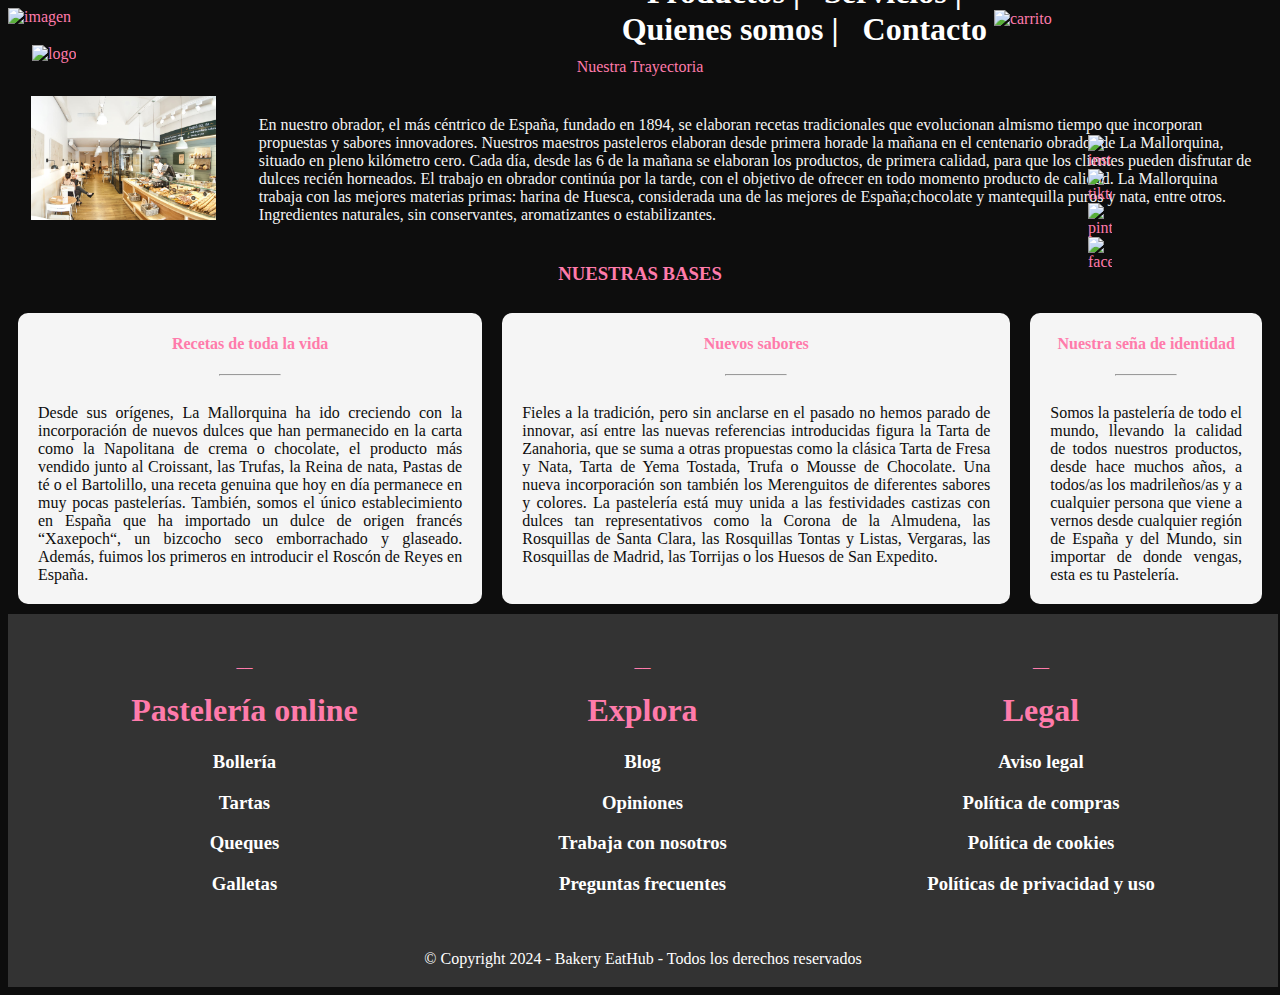
==== aboutUs/about.html @ c7c4f23e "cambios union" ====
<!DOCTYPE html>
<html lang="en">

<head>
    <meta charset="UTF-8">
    <meta name="viewport" content="width=device-width, initial-scale=1.0">
    <meta http-equiv="X-UA-Compatible" content="ie=edge">
    <script src="../Proyecto-Bloque-1/src/main.js"></script>
    <link rel="stylesheet" href="/style/main.css">
</head>

<body>
    <header>
        <section class="navbar">
            <div class="contenedor-imagen">
                <img src="assets/cake.jpg" alt="imagen">
                <div class="links">
                    <h1 class="link"><a href="./tienda/shop.html">Productos |</a></h1>
                    <h1 class="link">Servicios |</h1>
                    <h1 class="link"><a href="./aboutUs/about.html">Quienes somos |</a></h1>
                    <h1 class="link"><a href="./contact/contact.html">Contacto</a></h1>
                </div>
                <div class="carrito">
                    <img src="assets/carrito-sf.png" alt="carrito">
                </div>
            </div>
            <div class="redes">
                <img class="instagram" src="assets/insta.png" alt="instagram">
                <img class="tiktok" src="assets/tiktok.png" alt="tiktok">
                <img class="pinterest" src="assets/pinte.png" alt="pinterest">
                <img class="facebook" src="assets/face.png" alt="facebook">
            </div>
            <div class="logo"><a href="./index.html"></a>
                <img src="assets/logo.jpg" alt="logo">
            </div>
        </section>

    </header>
    <main id="aboutus_boxprincipal">
        <div class="about_titulo_principal"> Nuestra Trayectoria</div>
        <div class="about_row">
            <div class="about_img">
                <img src="/img/about_us/obrador.jpg">
            </div>
            <div class="about_boxtrayectoria">
                <spam class="aboutus_text">En nuestro obrador, el más céntrico de España, fundado en 1894, se elaboran
                    recetas tradicionales que evolucionan almismo tiempo que incorporan propuestas y sabores
                    innovadores. Nuestros maestros pasteleros elaboran desde primera horade la mañana en el centenario
                    obrador de La Mallorquina, situado en pleno kilómetro cero. Cada día, desde las 6 de la mañana se
                    elaboran los productos, de primera calidad, para que los clientes pueden disfrutar de dulces recién
                    horneados.
                    El trabajo en obrador continúa por la tarde, con el objetivo de ofrecer en todo momento producto de
                    calidad. La Mallorquina trabaja con las mejores materias primas: harina de Huesca, considerada una
                    de las mejores de España;chocolate y mantequilla puros y nata, entre otros. Ingredientes naturales,
                    sin conservantes, aromatizantes o estabilizantes.</spam>
            </div>
        </div>

        <h3 class="about_textointermedio">NUESTRAS BASES</h3>

        <div class="about_row">
            <div class="about_colum">
                <h4 class="about_titulo_principal_colum">Recetas de toda la vida</h4>
                <hr />
                <div class="about_textocolum">Desde sus orígenes, La Mallorquina ha ido creciendo con la incorporación
                    de nuevos dulces que han permanecido en la carta como la Napolitana de crema o chocolate, el
                    producto más vendido junto al Croissant, las Trufas, la Reina de nata, Pastas de té o el Bartolillo,
                    una receta genuina que hoy en día permanece en muy pocas pastelerías. También, somos el único
                    establecimiento en España que ha importado un dulce de origen francés “Xaxepoch“, un bizcocho seco
                    emborrachado y glaseado. Además, fuimos los primeros en introducir el Roscón de Reyes en España.
                </div>
            </div>
            <div class="about_colum">
                <h4 class="about_titulo_principal_colum">Nuevos sabores</h4>
                <hr />
                <div class="about_textocolum">Fieles a la tradición, pero sin anclarse en el pasado no hemos parado de
                    innovar, así entre las nuevas referencias introducidas figura la Tarta de Zanahoria, que se suma a
                    otras propuestas como la clásica Tarta de Fresa y Nata, Tarta de Yema Tostada, Trufa o Mousse de
                    Chocolate. Una nueva incorporación son también los Merenguitos de diferentes sabores y colores. La
                    pastelería está muy unida a las festividades castizas con dulces tan representativos como la Corona
                    de la Almudena, las Rosquillas de Santa Clara, las Rosquillas Tontas y Listas, Vergaras, las
                    Rosquillas de Madrid, las Torrijas o los Huesos de San Expedito.</div>
            </div>
            <div class="about_colum">
                <h4 class="about_titulo_principal_colum">Nuestra seña de identidad</h4>
                <hr />
                <div class="about_textocolum">Somos la pastelería de todo el mundo, llevando la calidad de todos
                    nuestros productos, desde hace muchos años, a todos/as los madrileños/as y a cualquier persona que
                    viene a vernos desde cualquier región de España y del Mundo, sin importar de donde vengas, esta es
                    tu Pastelería.</div>
            </div>
        </div>

    </main>

    <footer>

        <div class="listas">
            <div class="lista1">
                <p>__</p>
                <h1 class="headlist">Pastelería online</h1>
                <h3>Bollería</h3>
                <h3>Tartas</h3>
                <h3>Queques</h3>
                <h3>Galletas</h3>
            </div>

            <div class="lista2">
                <p>__</p>
                <h1 class="headlist">Explora</h1>
                <h3>Blog</h3>
                <h3>Opiniones</h3>
                <h3>Trabaja con nosotros</h3>
                <h3>Preguntas frecuentes</h3>
            </div>

            <div class="lista3">
                <p>__</p>
                <h1 class="headlist">Legal</h1>
                <h3>Aviso legal</h3>
                <h3>Política de compras</h3>
                <h3>Política de cookies</h3>
                <h3>Políticas de privacidad y uso</h3>
            </div>
        </div>
        <p>&copy; Copyright 2024 - Bakery EatHub - Todos los derechos reservados</p>
    </footer>
</body>

</html>
---- style/main.css ----
:root {
    --fondo: #0D0D0D;
    --rosa-principal:#FF7BAB;
    --gris-contraste: #F5F5F5;
}

body {
    background-color: var(--fondo);
}

header {
    color: var(--rosa-principal);
    height: 30px;
}


.about_row {
    display: flex;
    justify-items: center;
    flex-direction: column;
}

.about_titulo_principal {
    color: var(--rosa-principal);
    display: flex;
    justify-content: center;
    padding: 20px;
}

.about_titulo_principal_colum {
    color: var(--rosa-principal);
    display: flex;
    justify-content: space-around;

}

.about_textointermedio {
    color: var(--rosa-principal);
    display: flex;
    justify-content: center;
}

.aboutus_text{
    color:var(--gris-contraste);
    display: flex;
    padding: 20px;
}

.about_img img {
    display: block;
    margin-left: auto;
    margin-right: auto;
    width: 80%;   
}

.about_imgcolum {
    width: 200px;
    display: flex;
    justify-items: center;
}

.about_colum {
    display: block;
    background-color: var(--gris-contraste);
    border-radius: 10px;
    margin:10px;
}


.about_textocolum {
    color:var(--fondo);
    padding: 20px;
    text-align: justify;
}

hr {
    width: 60px;
    background-color:rgb(255, 123, 171);
}


footer {
    background-color: #333;
    color: #fff;
    text-align: center;
    padding: 3px;
    /* position: fixed;*/
    bottom: 0;
    width: 100%;
}

.listas {
    display: flex;
    justify-items: center;
    flex-direction: column;
}
/* .lista1 {
    display: inline-block;
    position: relative;
    top: 95%;
    left: 7.5%;
}

.lista2 {
    display: inline-block;
    position: relative;
    top: 95%;
    left: 32.5%;
}

.lista3 {
    display: inline-block;
    position: relative;
    top: 95%;
    left: 57.5%;
} */

.lista1>p {
    color: rgb(255, 123, 171);
    margin-left: 0%;
}

.lista2>p {
    color: rgb(255, 123, 171);
}

.lista3>p {
    color: rgb(255, 123, 171);
}

.headlist {
    color: rgb(255, 123, 171);

}

.contenedor-imagen {
    position: relative;
    background-size: contain;
}

.contenedor-imagen>img {
    width: 100%;
    height: auto;
}

.links {
    position: absolute;
    top: 15%;
    left: 63%;
    transform: translate(-50%, -50%);
    color: white;
    text-align: center;
    padding: 20px;
}

.links>img {
    width: 10%;
    height: 50%;
}

.links>h1 {
    display: inline-block;
    margin: 0 10px;
}

.carrito {
    position: absolute;
    background-size: contain;
    top: 10%;
    left: 78%;
}

.carrito>img {
    width: 20%;
    height: auto;
}

.titulo {
    position: absolute;
    top: 25%;
    left: 50%;
}

.titulo>h1 {
    color: rgb(255, 123, 171);
}

.descripcion {
    position: absolute;
    top: 30%;
    left: 50%;
}

.descripcion>h3 {
    width: 50%;
    color: white;
    text-align: justify;
}

.redes {
    position: absolute;
    top: 15%;
    left: 85%;
}

.redes>img {
    width: 30%;
    height: 100%;
    display: block;
}

.logo {
    position: absolute;
    top: 5%;
    left: 2.5%;
}

.logo>img {
    width: 60%;
    height: auto;
}

.link:hover {
    scale: 105%;
    text-decoration: underline;
}

.link>a {
    text-decoration: none;
    color: white;
}

.carrito:hover {
    scale: 110%;
}

.instagram:hover {
    scale: 110%;
}

.facebook:hover {
    scale: 110%;
}

.tiktok:hover {
    scale: 110%;
}

.pinterest:hover {
    scale: 110%;
}


.shop_principal{
    background-color:var(--rosa-principal);
    display:flex;
    flex-direction: row;
}

.shop_box_general {
    display: flex;
    justify-content: center;
    flex-direction: column;
}

.shop_box {
    width: 95%;
    height: 300px;
    background-color: var(--gris-contraste);
    display: block;
    border-radius: 10px;
    margin: 10px;
}

.shop_img {
    padding: 20px;
}


.shop_img  img {
    width: 35%;
    background: url(/img/productos/boda.jpg);
    background-repeat: no-repeat;
    background-size: auto;
    display: block;
    margin-left: auto;
    margin-right: auto;
}

.shop_box .shop_text {
    color:var(--rosa-principal);
    display: flex;
    justify-content: center;
}

.shop_boton_anadir {
    background-color: var(--rosa-principal);
    color: var(--fondo);
    border-radius: 5px;
    padding: 5px;
}

@media screen and (min-width: 500px) {
    .about_row {
        flex-direction: row;
    }

    .listas {
        flex-direction: row;
        justify-content: space-around;
        padding: 20px;
    }

    .shop_box_general {
        flex-direction: row;
    }
}

@media screen and (min-width: 1025px) {

}
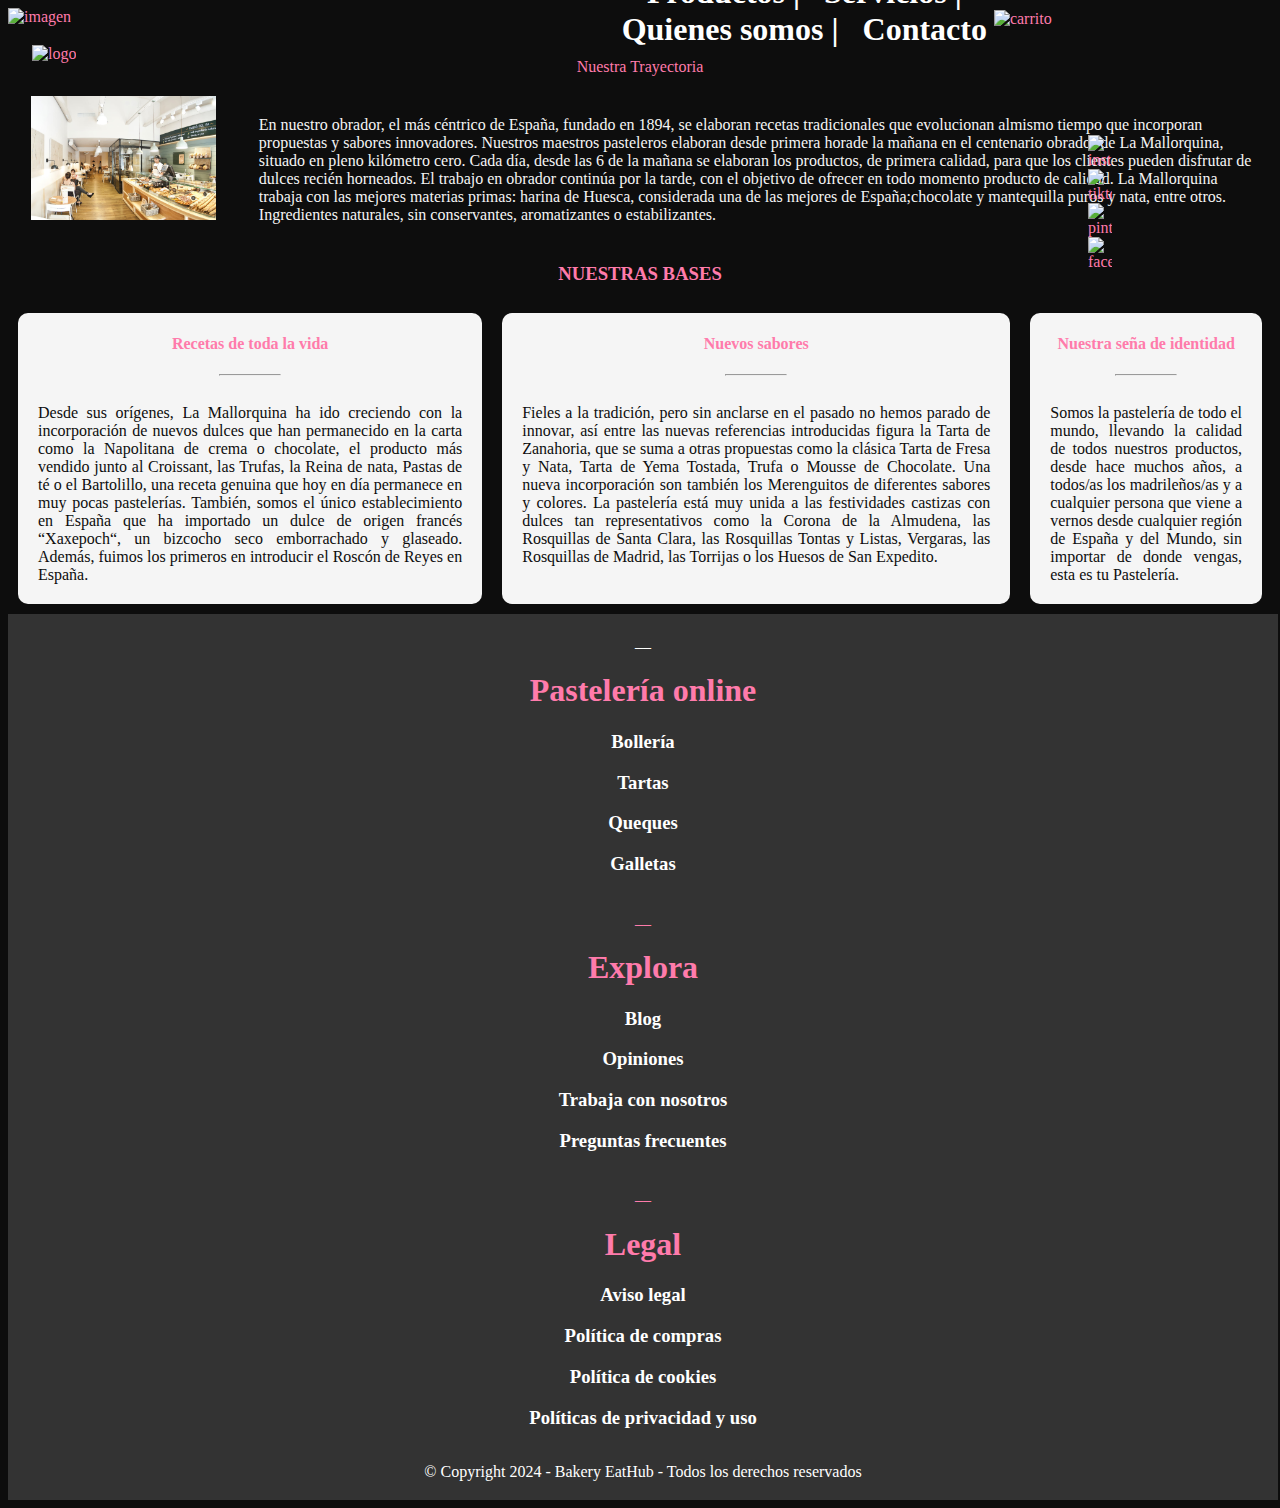
==== commit f27c4d6f: "cambios arreglar conflicto" ====
--- a/aboutUs/about.html
+++ b/aboutUs/about.html
@@ -95,7 +95,7 @@
 
     <footer>
 
-        <div class="listas">
+        <div class="about_listas">
             <div class="lista1">
                 <p>__</p>
                 <h1 class="headlist">Pastelería online</h1>
@@ -105,7 +105,7 @@
                 <h3>Galletas</h3>
             </div>
 
-            <div class="lista2">
+            <div class="about_lista2">
                 <p>__</p>
                 <h1 class="headlist">Explora</h1>
                 <h3>Blog</h3>
@@ -114,7 +114,7 @@
                 <h3>Preguntas frecuentes</h3>
             </div>
 
-            <div class="lista3">
+            <div class="about_lista3">
                 <p>__</p>
                 <h1 class="headlist">Legal</h1>
                 <h3>Aviso legal</h3>
--- a/style/main.css
+++ b/style/main.css
@@ -89,42 +89,42 @@
     width: 100%;
 }
 
-.listas {
+.about_listas {
     display: flex;
     justify-items: center;
     flex-direction: column;
 }
-/* .lista1 {
+/* .about_lista1 {
     display: inline-block;
     position: relative;
     top: 95%;
     left: 7.5%;
 }
 
-.lista2 {
+.about_lista2 {
     display: inline-block;
     position: relative;
     top: 95%;
     left: 32.5%;
 }
 
-.lista3 {
+.about_lista3 {
     display: inline-block;
     position: relative;
     top: 95%;
     left: 57.5%;
 } */
 
-.lista1>p {
+.about_lista1>p {
     color: rgb(255, 123, 171);
     margin-left: 0%;
 }
 
-.lista2>p {
-    color: rgb(255, 123, 171);
-}
-
-.lista3>p {
+.about_lista2>p {
+    color: rgb(255, 123, 171);
+}
+
+.about_lista3>p {
     color: rgb(255, 123, 171);
 }
 
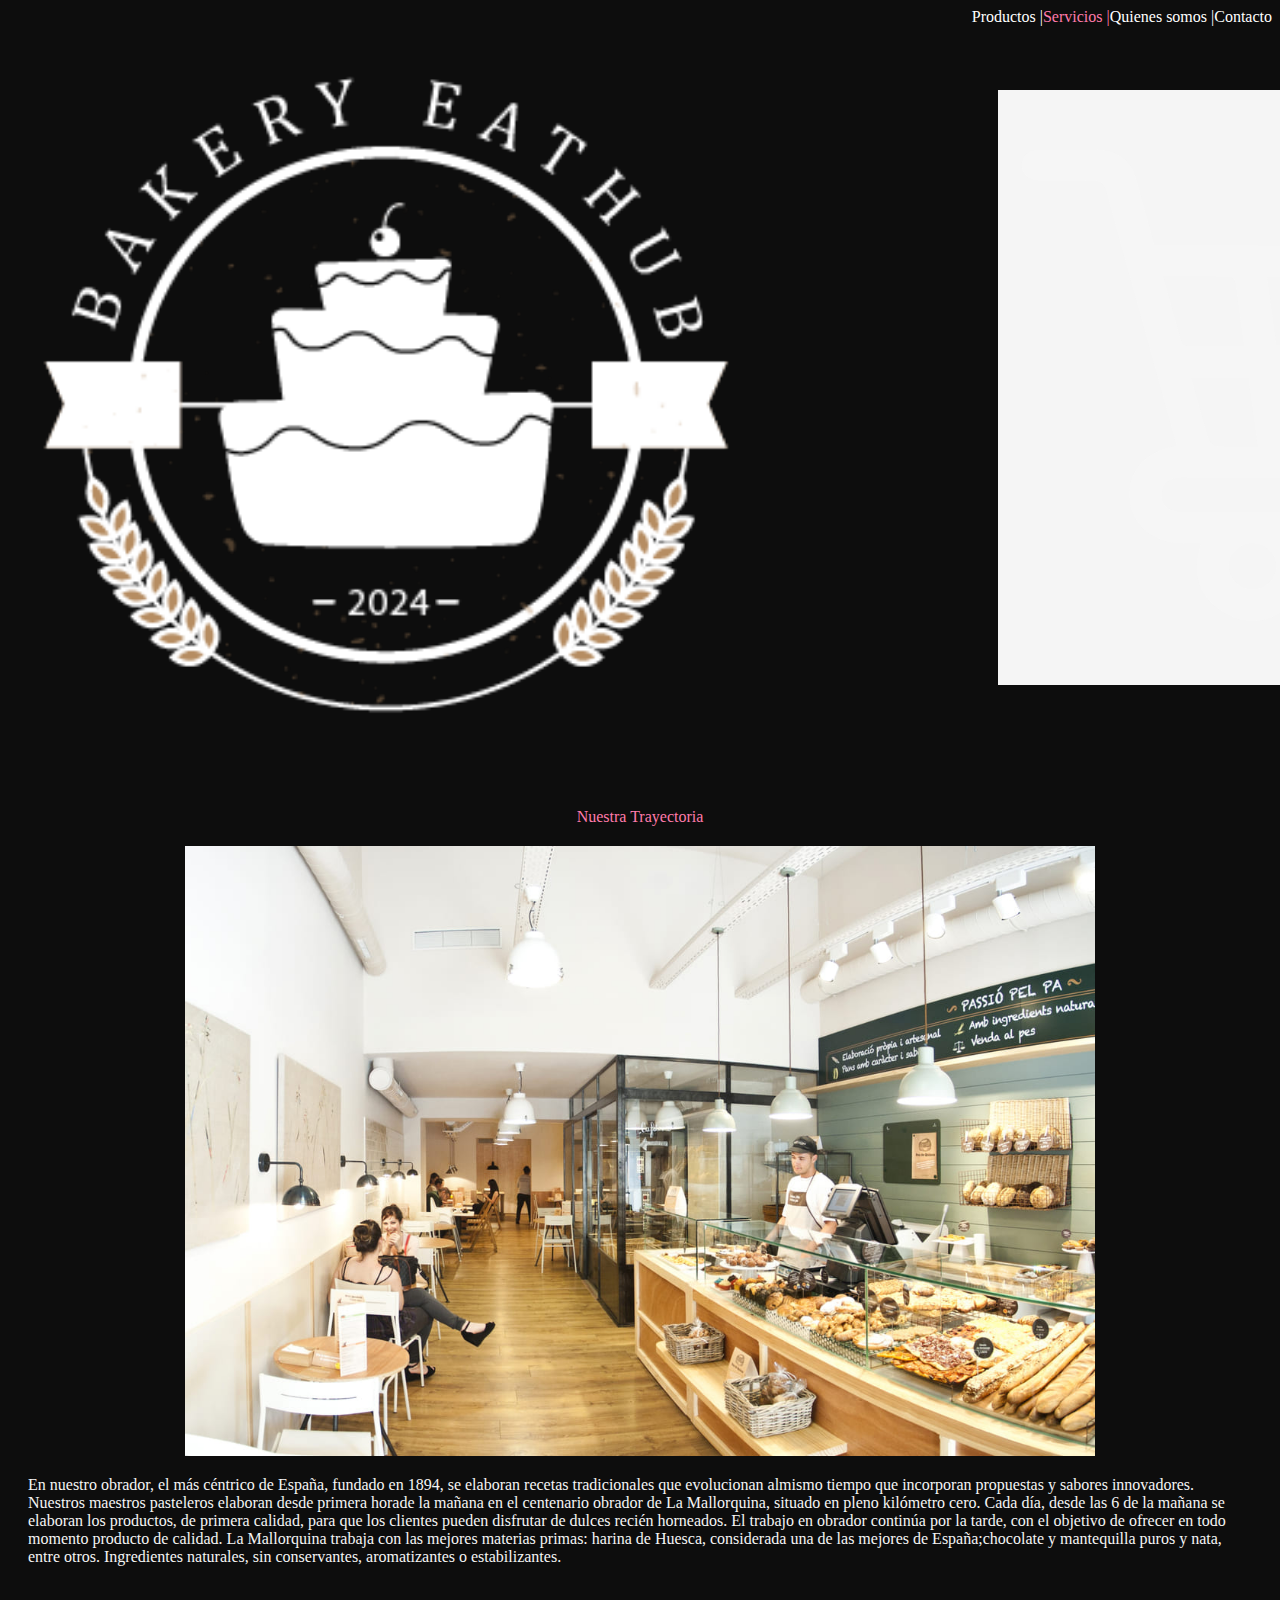
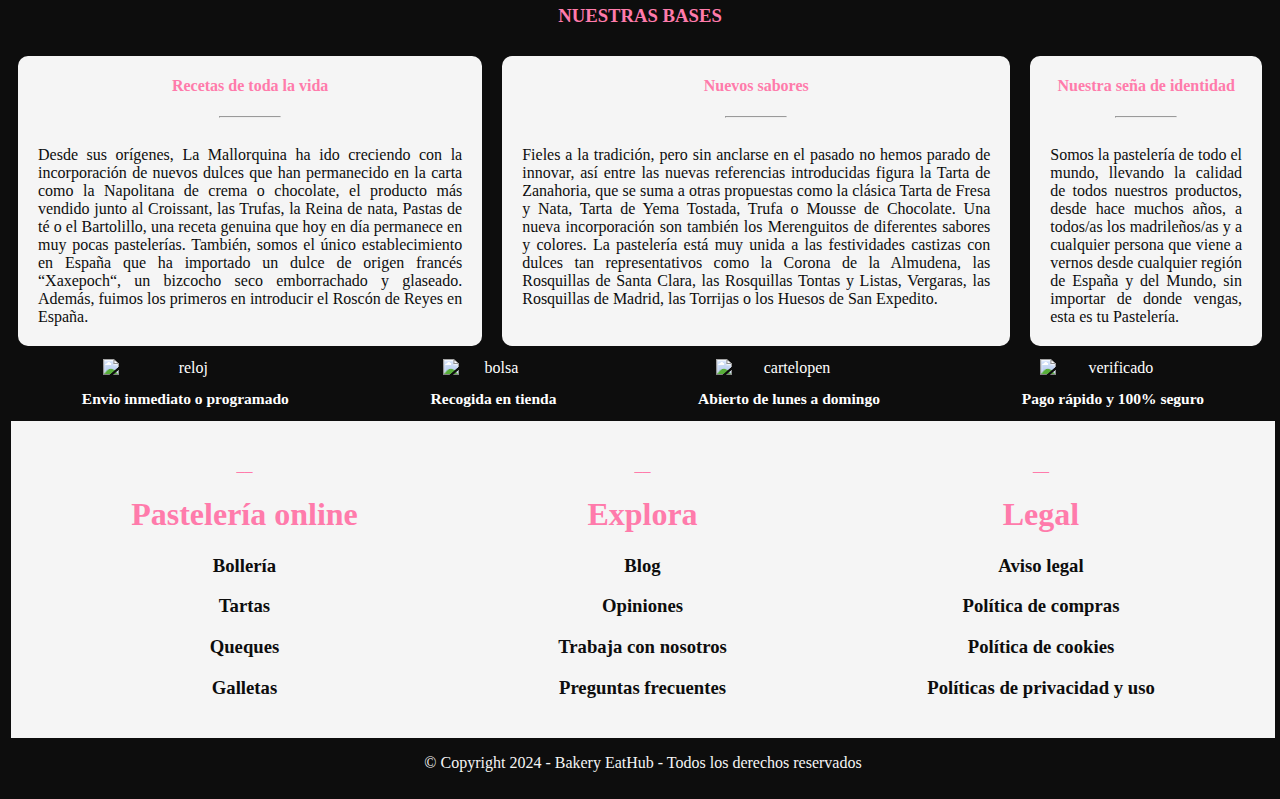
==== commit 0f83acaf: "funcionaaaa" ====
--- a/aboutUs/about.html
+++ b/aboutUs/about.html
@@ -1,44 +1,43 @@
 <!DOCTYPE html>
 <html lang="en">
-
 <head>
     <meta charset="UTF-8">
     <meta name="viewport" content="width=device-width, initial-scale=1.0">
     <meta http-equiv="X-UA-Compatible" content="ie=edge">
     <script src="../Proyecto-Bloque-1/src/main.js"></script>
-    <link rel="stylesheet" href="/style/main.css">
+    <link rel="stylesheet" href="/style/about.css">
 </head>
 
 <body>
     <header>
         <section class="navbar">
             <div class="contenedor-imagen">
-                <img src="assets/cake.jpg" alt="imagen">
-                <div class="links">
-                    <h1 class="link"><a href="./tienda/shop.html">Productos |</a></h1>
-                    <h1 class="link">Servicios |</h1>
-                    <h1 class="link"><a href="./aboutUs/about.html">Quienes somos |</a></h1>
-                    <h1 class="link"><a href="./contact/contact.html">Contacto</a></h1>
-                </div>
-                <div class="carrito">
-                    <img src="assets/carrito-sf.png" alt="carrito">
+                <div class="about_links">
+                    <div class="link"><a href="./tienda/shop.html">Productos |</a></div>
+                    <div class="link">Servicios |</div>
+                    <div class="link"><a href="./aboutUs/about.html">Quienes somos |</a></div>
+                    <div class="link"><a href="./contact/contact.html">Contacto</a></div>
                 </div>
             </div>
-            <div class="redes">
-                <img class="instagram" src="assets/insta.png" alt="instagram">
-                <img class="tiktok" src="assets/tiktok.png" alt="tiktok">
-                <img class="pinterest" src="assets/pinte.png" alt="pinterest">
-                <img class="facebook" src="assets/face.png" alt="facebook">
+            <div class="about_carrito carrito">
+                <img src="/assets/carrito-sf.png" alt="carrito">
             </div>
+            
+            <!-- <div class="redes">
+                <img class="instagram" src="/assets/insta.png" alt="instagram">
+                <img class="tiktok" src="/assets/tiktok.png" alt="tiktok">
+                <img class="pinterest" src="/assets/pinte.png" alt="pinterest">
+                <img class="facebook" src="/assets/face.png" alt="facebook">
+            </div> -->
             <div class="logo"><a href="./index.html"></a>
-                <img src="assets/logo.jpg" alt="logo">
+                <img src="/assets/logo.jpg" alt="logo">
             </div>
         </section>
 
     </header>
     <main id="aboutus_boxprincipal">
         <div class="about_titulo_principal"> Nuestra Trayectoria</div>
-        <div class="about_row">
+        <div class="about_row superior">
             <div class="about_img">
                 <img src="/img/about_us/obrador.jpg">
             </div>
@@ -94,9 +93,27 @@
     </main>
 
     <footer>
+        <section class="about_navmid">
+            <div class="about_img">
+                <img src="/assets/reloj.png" alt="reloj">
+                <h2 class="about_text_footer">Envio inmediato o programado</h2>
+            </div>
+            <div class="about_img">
+                <img src="/assets/bolsa.png" alt="bolsa">
+                <h2 class="about_text_footer">Recogida en tienda</h2>
+            </div>
+            <div class="about_img">
+                <img src="/assets/cartel.png" alt="cartelopen">
+                <h2 class="about_text_footer">Abierto de lunes a domingo</h2>
+            </div>
+            <div class="about_img">
+                <img src="/assets/escudo.png" alt="verificado">
+                <h2 class="about_text_footer">Pago rápido y 100% seguro</h2>
+            </div>
+        </section>
 
         <div class="about_listas">
-            <div class="lista1">
+            <div class="about_lista">
                 <p>__</p>
                 <h1 class="headlist">Pastelería online</h1>
                 <h3>Bollería</h3>
@@ -104,8 +121,8 @@
                 <h3>Queques</h3>
                 <h3>Galletas</h3>
             </div>
-
-            <div class="about_lista2">
+        
+            <div class="about_lista">
                 <p>__</p>
                 <h1 class="headlist">Explora</h1>
                 <h3>Blog</h3>
@@ -113,8 +130,8 @@
                 <h3>Trabaja con nosotros</h3>
                 <h3>Preguntas frecuentes</h3>
             </div>
-
-            <div class="about_lista3">
+        
+            <div class="about_lista">
                 <p>__</p>
                 <h1 class="headlist">Legal</h1>
                 <h3>Aviso legal</h3>
@@ -127,4 +144,4 @@
     </footer>
 </body>
 
-</html>+</html>
--- a/style/about.css
+++ b/style/about.css
@@ -0,0 +1,360 @@
+:root {
+  --fondo: #0D0D0D;
+  --rosa-principal: #FF7BAB;
+  --gris-contraste: #F5F5F5;
+}
+
+body {
+  background-color: var(--fondo);
+}
+
+
+
+.about_row {
+  display: flex;
+  justify-items: center;
+  flex-direction: column;
+}
+
+header {
+    color: var(--rosa-principal);
+    height: 20%;
+}
+
+.superior {
+    flex-wrap: wrap;
+}
+
+.about_titulo_principal {
+  color: var(--rosa-principal);
+  display: flex;
+  justify-content: center;
+  padding: 20px;
+}
+
+.about_titulo_principal_colum {
+  color: var(--rosa-principal);
+  display: flex;
+  justify-content: space-around;
+
+}
+
+.about_textointermedio {
+  color: var(--rosa-principal);
+  display: flex;
+  justify-content: center;
+}
+
+.aboutus_text {
+  color: var(--gris-contraste);
+  display: flex;
+  padding: 20px;
+}
+
+.about_img img {
+  display: block;
+  margin-left: auto;
+  margin-right: auto;
+  width: 80%;
+}
+
+.about_imgcolum {
+  width: 200px;
+  display: flex;
+  justify-items: center;
+}
+
+.about_colum {
+  display: block;
+  background-color: var(--gris-contraste);
+  border-radius: 10px;
+  margin: 10px;
+}
+
+
+.about_textocolum {
+  color: var(--fondo);
+  padding: 20px;
+  text-align: justify;
+}
+
+hr {
+  width: 60px;
+  background-color: rgb(255, 123, 171);
+}
+
+
+footer {
+  background-color: var(--fondo);
+  color: var(--gris-contraste);
+  text-align: center;
+  padding: 3px;
+  /* position: fixed;*/
+  bottom: 0;
+  width: 100%;
+}
+
+.about_listas {
+    background-color: var(--gris-contraste);
+    display: flex;
+    justify-items: center;
+    flex-direction: column;
+}
+
+.about_lista>h3 {
+    color:var(--fondo);
+}
+
+/* .about_lista1 {
+    display: inline-block;
+    position: relative;
+    top: 95%;
+    left: 7.5%;
+}
+
+.about_lista2 {
+    display: inline-block;
+    position: relative;
+    top: 95%;
+    left: 32.5%;
+}
+
+.about_lista3 {
+    display: inline-block;
+    position: relative;
+    top: 95%;
+    left: 57.5%;
+} */
+
+
+.about_lista>p {
+  color: rgb(255, 123, 171);
+}
+
+.headlist {
+  color: rgb(255, 123, 171);
+
+}
+
+.contenedor-imagen {
+  position: relative;
+  background-size: contain;
+}
+
+.contenedor-imagen>img {
+  width: 100%;
+  height: auto;
+}
+
+.links {
+  position: absolute;
+  top: 15%;
+  left: 63%;
+  transform: translate(-50%, -50%);
+  color: white;
+  text-align: center;
+  padding: 20px;
+}
+
+.about_links {
+    display: flex;
+    align-content: center;
+    flex-wrap: wrap;
+    align-items: flex-end;
+    justify-content: flex-end;
+}
+
+.links>img {
+  width: 10%;
+  height: 50%;
+}
+
+.links>h1 {
+  display: inline-block;
+  margin: 0 10px;
+}
+
+.about_carrito.carrito {
+  position: fixed;
+  background-size: contain;
+  background-color: var(--gris-contraste);
+  top: 10%;
+  left: 78%;
+}
+
+.carro {
+    position: relative;
+    width: 7%;
+    left: 91%;
+}
+
+.carro>img {
+    width: 95%;
+}
+
+.titulo {
+  position: absolute;
+  top: 25%;
+  left: 50%;
+}
+
+.titulo>h1 {
+  color: rgb(255, 123, 171);
+}
+
+.descripcion {
+  position: absolute;
+  top: 30%;
+  left: 50%;
+}
+
+.descripcion>h3 {
+  width: 50%;
+  color: white;
+  text-align: justify;
+}
+
+.redes {
+  position: absolute;
+  top: 15%;
+  left: 85%;
+}
+
+.redes>img {
+  width: 30%;
+  height: 100%;
+  display: block;
+}
+
+.about_logo {
+    position: absolute;
+    width: 10%;
+}
+
+.about_logo>img {
+    width: 80%;
+}
+
+.logo>img {
+  width: 60%;
+  height: auto;
+}
+
+.link:hover {
+  scale: 105%;
+  text-decoration: underline;
+}
+
+.link>a {
+  text-decoration: none;
+  color: white;
+}
+
+.carrito:hover {
+  scale: 110%;
+}
+
+.instagram:hover {
+  scale: 110%;
+}
+
+.facebook:hover {
+  scale: 110%;
+}
+
+.tiktok:hover {
+  scale: 110%;
+}
+
+.pinterest:hover {
+  scale: 110%;
+}
+
+
+.shop_principal {
+  background-color: var(--rosa-principal);
+  display: flex;
+  flex-direction: row;
+}
+
+.shop_box_general {
+  display: flex;
+  justify-content: center;
+  flex-direction: column;
+}
+
+.shop_box {
+  width: 95%;
+  height: 300px;
+  background-color: var(--gris-contraste);
+  display: block;
+  border-radius: 10px;
+  margin: 10px;
+}
+
+.shop_img {
+  padding: 20px;
+}
+
+
+.shop_img img {
+  width: 35%;
+  background: url(/img/productos/boda.jpg);
+  background-repeat: no-repeat;
+  background-size: auto;
+  display: block;
+  margin-left: auto;
+  margin-right: auto;
+}
+
+.shop_box .shop_text {
+  color: var(--rosa-principal);
+  display: flex;
+  justify-content: center;
+}
+
+.shop_boton_anadir {
+  background-color: var(--rosa-principal);
+  color: var(--fondo);
+  border-radius: 5px;
+  padding: 5px;
+}
+
+.about_navmid {
+    background-color: var(--fondo);
+    display: flex;
+    flex-direction: row;
+    flex-wrap: nowrap;
+    justify-content: space-around;
+}
+
+.about_img {
+    color: white;
+    display: inline-block;
+    margin-right: 5%;
+    margin-left: 5%;
+    text-align: center;
+}
+
+.about_text_footer {
+    font-size: 97%;
+}
+
+@media screen and (min-width: 500px) {
+  .about_row {
+    flex-direction: row;
+  }
+
+  .about_listas {
+    flex-direction: row;
+    justify-content: space-around;
+    padding: 20px;
+  }
+
+  .shop_box_general {
+    flex-direction: row;
+  }
+}
+ 
+
+@media screen and (min-width: 1025px) {}
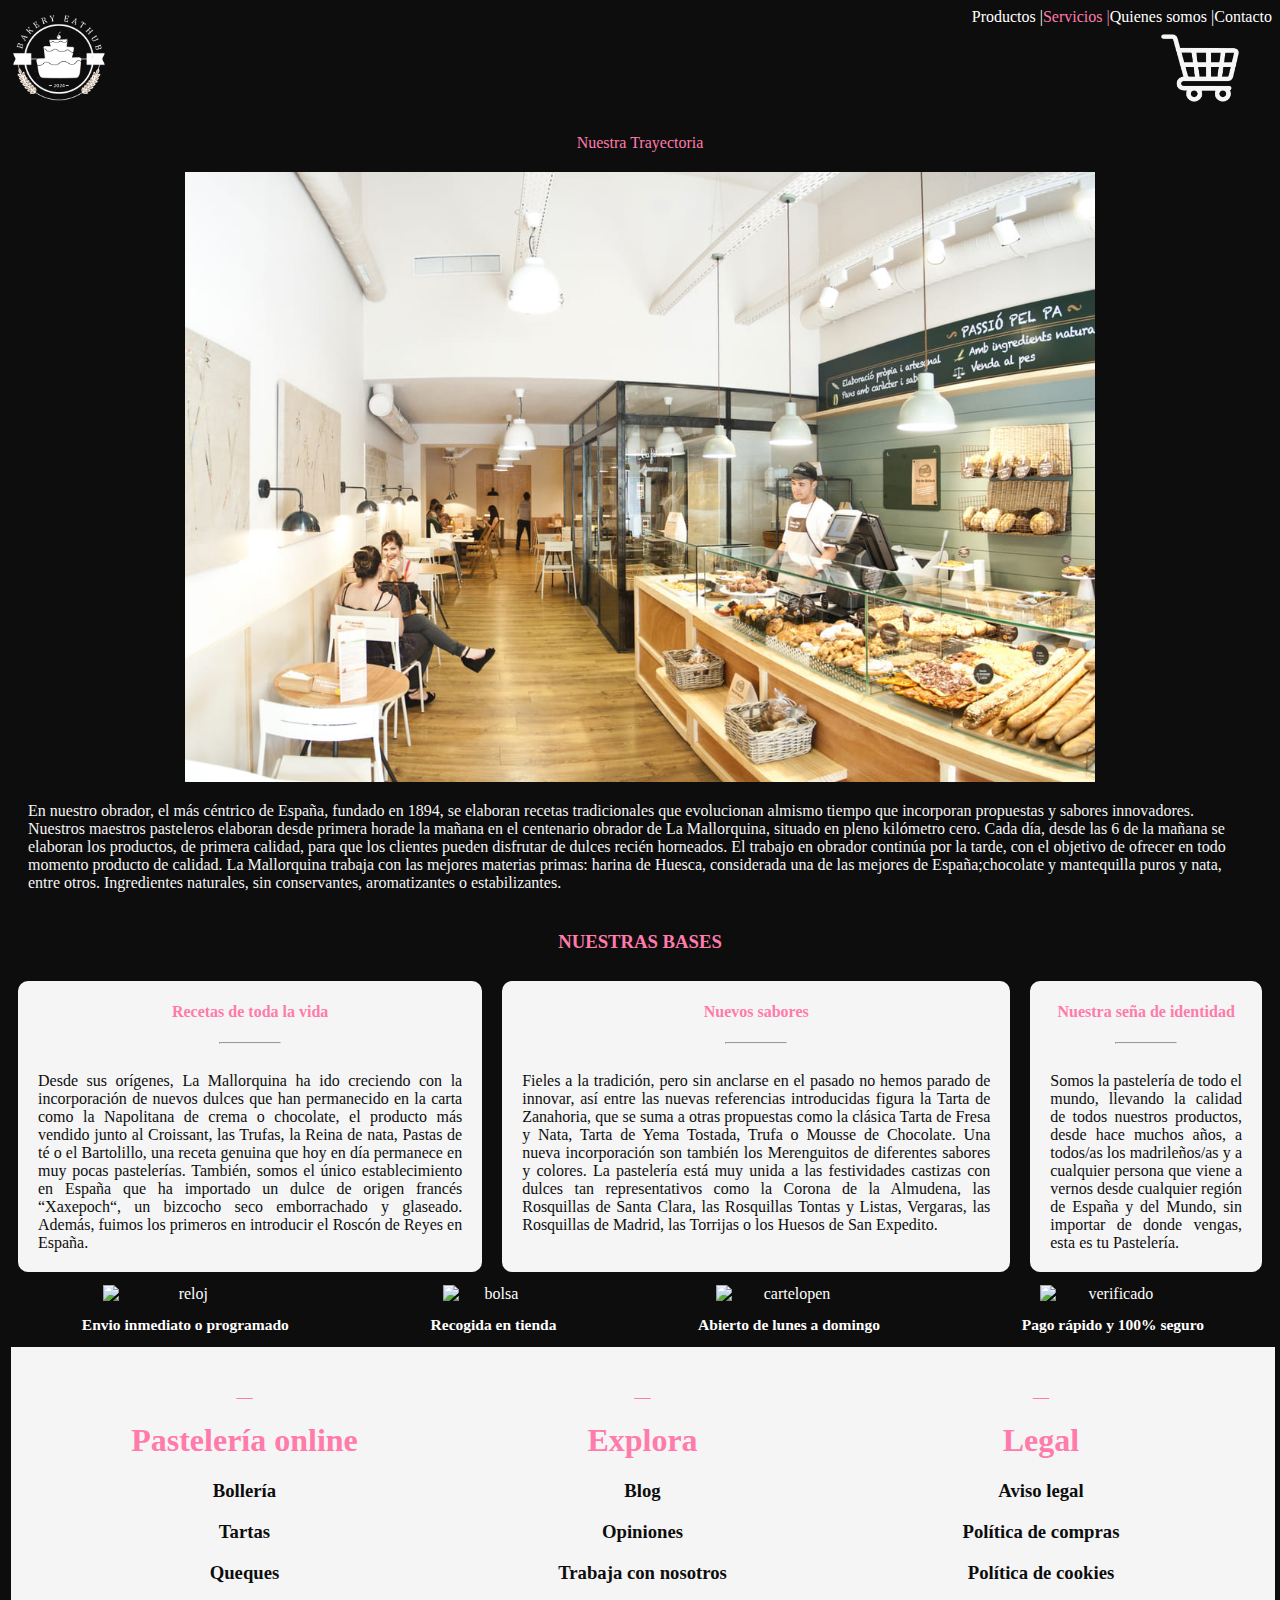
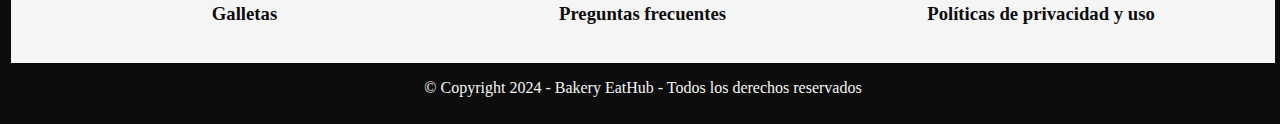
==== commit 5eb542cd: "error tonto" ====
--- a/aboutUs/about.html
+++ b/aboutUs/about.html
@@ -10,6 +10,10 @@
 
 <body>
     <header>
+        <div class="about_logo"><a href="./index.html"></a>
+            <img src="/assets/logo.jpg" alt="logo">
+        </div>
+        <div class="alert" style="display: none;">Producto Añadido correctamente</div>
         <section class="navbar">
             <div class="contenedor-imagen">
                 <div class="about_links">
@@ -19,21 +23,24 @@
                     <div class="link"><a href="./contact/contact.html">Contacto</a></div>
                 </div>
             </div>
-            <div class="about_carrito carrito">
+            <div class="carro" onclick="showCart()">
                 <img src="/assets/carrito-sf.png" alt="carrito">
             </div>
-            
+            <div class="about_carrito carrito" style="display: none;">
+                <button class="about_carrito_close" onclick="hideCart()">X</button>
+                <div class="about_carrito_total">Total: 0.00€</div>
+            </div>
+    
+    
             <!-- <div class="redes">
-                <img class="instagram" src="/assets/insta.png" alt="instagram">
-                <img class="tiktok" src="/assets/tiktok.png" alt="tiktok">
-                <img class="pinterest" src="/assets/pinte.png" alt="pinterest">
-                <img class="facebook" src="/assets/face.png" alt="facebook">
-            </div> -->
-            <div class="logo"><a href="./index.html"></a>
-                <img src="/assets/logo.jpg" alt="logo">
-            </div>
+                    <img class="instagram" src="/assets/insta.png" alt="instagram">
+                    <img class="tiktok" src="/assets/tiktok.png" alt="tiktok">
+                    <img class="pinterest" src="/assets/pinte.png" alt="pinterest">
+                    <img class="facebook" src="/assets/face.png" alt="facebook">
+                </div> -->
+    
         </section>
-
+    
     </header>
     <main id="aboutus_boxprincipal">
         <div class="about_titulo_principal"> Nuestra Trayectoria</div>
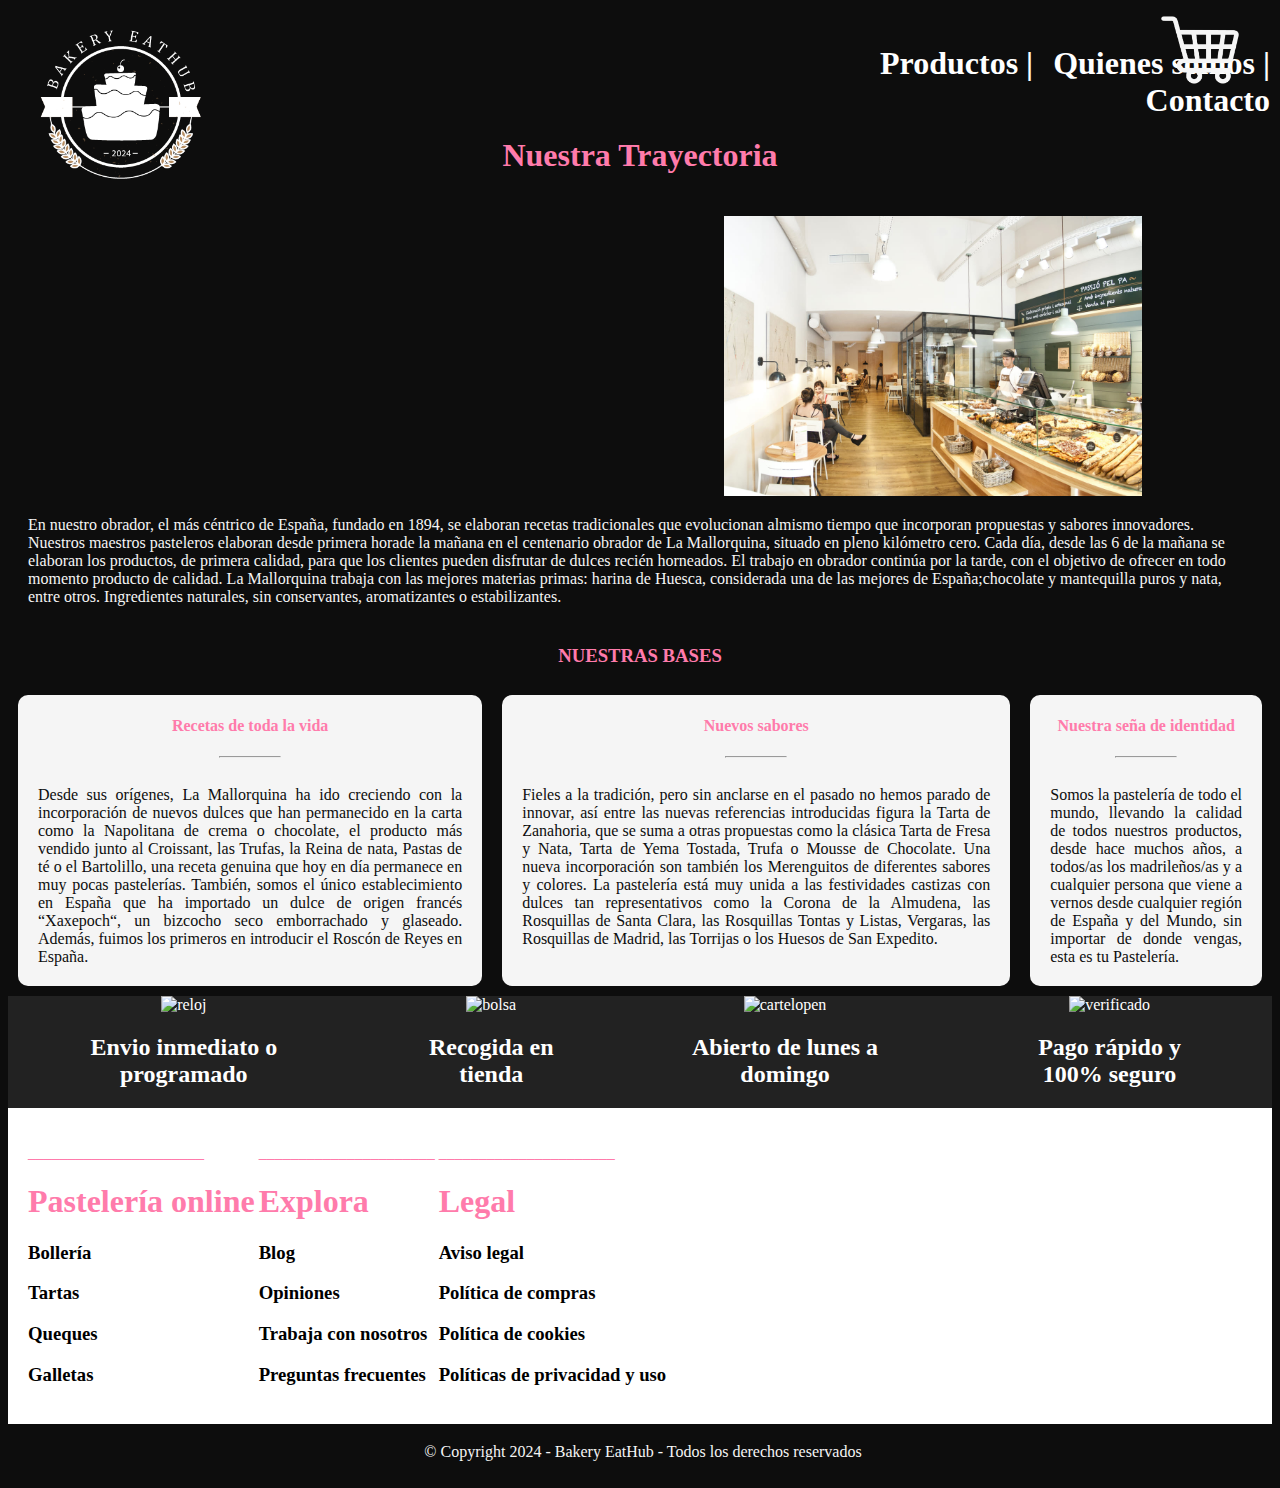
==== commit f333e09f: "ultimos checkeos" ====
--- a/aboutUs/about.html
+++ b/aboutUs/about.html
@@ -11,16 +11,15 @@
 <body>
     <header>
         <div class="about_logo"><a href="./index.html"></a>
-            <img src="/assets/logo.jpg" alt="logo">
+            <a href="../index.html"><img  src="../assets/logo.jpg" alt="Logo de la Pastelería"></a>
         </div>
         <div class="alert" style="display: none;">Producto Añadido correctamente</div>
         <section class="navbar">
             <div class="contenedor-imagen">
                 <div class="about_links">
-                    <div class="link"><a href="./tienda/shop.html">Productos |</a></div>
-                    <div class="link">Servicios |</div>
-                    <div class="link"><a href="./aboutUs/about.html">Quienes somos |</a></div>
-                    <div class="link"><a href="./contact/contact.html">Contacto</a></div>
+                    <h1 class="link"><a href="../tienda/shop.html">Productos |</a></h1>
+                    <h1 class="link"><a href="../aboutUs/about.html">Quienes somos |</a></h1>
+                    <h1 class="link"><a href="../contact/contact.html">Contacto</a></h1>
                 </div>
             </div>
             <div class="carro" onclick="showCart()">
@@ -43,9 +42,9 @@
     
     </header>
     <main id="aboutus_boxprincipal">
-        <div class="about_titulo_principal"> Nuestra Trayectoria</div>
+        <div class="about_titulo_principal"> <h1>Nuestra Trayectoria</h1></div>
         <div class="about_row superior">
-            <div class="about_img">
+            <div class="about_img_top">
                 <img src="/img/about_us/obrador.jpg">
             </div>
             <div class="about_boxtrayectoria">
@@ -65,7 +64,7 @@
         <h3 class="about_textointermedio">NUESTRAS BASES</h3>
 
         <div class="about_row">
-            <div class="about_colum">
+            <div class="about_colum_1">
                 <h4 class="about_titulo_principal_colum">Recetas de toda la vida</h4>
                 <hr />
                 <div class="about_textocolum">Desde sus orígenes, La Mallorquina ha ido creciendo con la incorporación
@@ -76,7 +75,7 @@
                     emborrachado y glaseado. Además, fuimos los primeros en introducir el Roscón de Reyes en España.
                 </div>
             </div>
-            <div class="about_colum">
+            <div class="about_colum_2">
                 <h4 class="about_titulo_principal_colum">Nuevos sabores</h4>
                 <hr />
                 <div class="about_textocolum">Fieles a la tradición, pero sin anclarse en el pasado no hemos parado de
@@ -87,7 +86,7 @@
                     de la Almudena, las Rosquillas de Santa Clara, las Rosquillas Tontas y Listas, Vergaras, las
                     Rosquillas de Madrid, las Torrijas o los Huesos de San Expedito.</div>
             </div>
-            <div class="about_colum">
+            <div class="about_colum_3">
                 <h4 class="about_titulo_principal_colum">Nuestra seña de identidad</h4>
                 <hr />
                 <div class="about_textocolum">Somos la pastelería de todo el mundo, llevando la calidad de todos
@@ -97,9 +96,6 @@
             </div>
         </div>
 
-    </main>
-
-    <footer>
         <section class="about_navmid">
             <div class="about_img">
                 <img src="/assets/reloj.png" alt="reloj">
@@ -118,35 +114,38 @@
                 <h2 class="about_text_footer">Pago rápido y 100% seguro</h2>
             </div>
         </section>
+        <div>
+        <div class ="about_listas">
+            <div class="about_lista1">
+                <p>______________________</p>
+                <h1 class="about_headlist">Pastelería online</h1>
+                <h3 class ="about_lista1-1">Bollería</h3>
+                <h3 class ="about_lista1-1">Tartas</h3>
+                <h3 class ="about_lista1-1">Queques</h3>
+                <h3 class ="about_lista1-1">Galletas</h3>
+            </div>
 
-        <div class="about_listas">
-            <div class="about_lista">
-                <p>__</p>
-                <h1 class="headlist">Pastelería online</h1>
-                <h3>Bollería</h3>
-                <h3>Tartas</h3>
-                <h3>Queques</h3>
-                <h3>Galletas</h3>
+            <div class="about_lista2">
+                <p>______________________</p>
+                <h1 class="about_headlist">Explora</h1>
+                <h3 class ="about_lista2-1">Blog</h3>
+                <h3 class ="about_lista2-1">Opiniones</h3>
+                <h3 class ="about_lista2-1">Trabaja con nosotros</h3>
+                <h3 class ="about_lista2-1">Preguntas frecuentes</h3>
             </div>
-        
-            <div class="about_lista">
-                <p>__</p>
-                <h1 class="headlist">Explora</h1>
-                <h3>Blog</h3>
-                <h3>Opiniones</h3>
-                <h3>Trabaja con nosotros</h3>
-                <h3>Preguntas frecuentes</h3>
-            </div>
-        
-            <div class="about_lista">
-                <p>__</p>
-                <h1 class="headlist">Legal</h1>
-                <h3>Aviso legal</h3>
-                <h3>Política de compras</h3>
-                <h3>Política de cookies</h3>
-                <h3>Políticas de privacidad y uso</h3>
+
+            <div class="about_lista3">
+                <p>______________________</p>
+                <h1 class="about_headlist">Legal</h1>
+                <h3 class ="about_lista3-1">Aviso legal</h3>
+                <h3 class ="about_lista3-1">Política de compras</h3>
+                <h3 class ="about_lista3-1">Política de cookies</h3>
+                <h3 class ="about_lista3-1">Políticas de privacidad y uso</h3>
             </div>
         </div>
+    </div>
+    </main>
+    <footer>
         <p>&copy; Copyright 2024 - Bakery EatHub - Todos los derechos reservados</p>
     </footer>
 </body>
--- a/style/about.css
+++ b/style/about.css
@@ -51,11 +51,11 @@
   padding: 20px;
 }
 
-.about_img img {
-  display: block;
-  margin-left: auto;
-  margin-right: auto;
-  width: 80%;
+.about_img_top img {
+  position: relative;
+  display: block;
+  left: 60%;
+  width: 35%;
 }
 
 .about_imgcolum {
@@ -64,13 +64,36 @@
   justify-items: center;
 }
 
-.about_colum {
+.about_colum_1 {
   display: block;
   background-color: var(--gris-contraste);
   border-radius: 10px;
   margin: 10px;
 }
-
+.about_colum_2 {
+  display: block;
+  background-color: var(--gris-contraste);
+  border-radius: 10px;
+  margin: 10px;
+}
+.about_colum_3 {
+  display: block;
+  background-color: var(--gris-contraste);
+  border-radius: 10px;
+  margin: 10px;
+}
+.about_colum_1:hover{
+  scale: 110%;
+  background-color: #2073d3;
+}
+.about_colum_2:hover{
+  scale: 110%;
+  background-color: #2073d3;
+}
+.about_colum_3:hover{
+  scale: 110%;
+  background-color: #2073d3;
+}
 
 .about_textocolum {
   color: var(--fondo);
@@ -94,58 +117,73 @@
   width: 100%;
 }
 
-.about_listas {
-    background-color: var(--gris-contraste);
-    display: flex;
-    justify-items: center;
-    flex-direction: column;
-}
-
-.about_lista>h3 {
-    color:var(--fondo);
-}
-
-/* .about_lista1 {
-    display: inline-block;
-    position: relative;
-    top: 95%;
-    left: 7.5%;
+.about_lista1 {
+  display: inline-block;
+  top: 95%;
+  left: 2.5%;
 }
 
 .about_lista2 {
-    display: inline-block;
-    position: relative;
-    top: 95%;
-    left: 32.5%;
+  display: inline-block;
+  top: 95%;
+  left: 30.5%;
 }
 
 .about_lista3 {
-    display: inline-block;
-    position: relative;
-    top: 95%;
-    left: 57.5%;
-} */
-
-
-.about_lista>p {
+  display: inline-block;
+  top: 95%;
+  left: 57.5%;
+}
+
+.about_lista1>p {
   color: rgb(255, 123, 171);
-}
-
-.headlist {
+  margin-left: 0%;
+}
+
+.about_lista2>p {
   color: rgb(255, 123, 171);
-
-}
+}
+
+.about_lista3>p {
+  color: rgb(255, 123, 171);
+}
+
+.about_headlist {
+  color: rgb(255, 123, 171);
+}
+
+.about_headlist:hover {
+  text-decoration: underline;
+  scale: 105%;
+}
+.about_lista1-1:hover {
+  scale: 105%;
+}
+
+.about_lista2-1:hover {
+  scale: 105%;
+}
+
+.about_lista3-1:hover {
+  scale: 105%;
+}
+
 
 .contenedor-imagen {
-  position: relative;
+  position: absolute;
   background-size: contain;
-}
-
-.contenedor-imagen>img {
-  width: 100%;
-  height: auto;
-}
-
+  top: 5%;
+  left: 60%;
+}
+
+.about_links>h1 {
+  display: inline-block;
+  margin: 0 10px;
+  color: white;
+}
+.carro:hover{
+  scale: 105%;
+}
 .links {
   position: absolute;
   top: 15%;
@@ -163,6 +201,7 @@
     align-items: flex-end;
     justify-content: flex-end;
 }
+.about_
 
 .links>img {
   width: 10%;
@@ -227,12 +266,17 @@
 }
 
 .about_logo {
-    position: absolute;
-    width: 10%;
-}
-
-.about_logo>img {
-    width: 80%;
+  position: absolute;
+  top: 2%;
+  left: 2.5%;
+}
+
+.about_logo img {
+  width: 60%;
+  height: auto;
+}
+.about_logo img:hover{
+  scale: 110%;
 }
 
 .logo>img {
@@ -242,7 +286,8 @@
 
 .link:hover {
   scale: 105%;
-  text-decoration: underline;
+  text-decoration-line: underline;
+  text-decoration-color: rgb(255, 123, 171) ;
 }
 
 .link>a {
@@ -321,11 +366,10 @@
 }
 
 .about_navmid {
-    background-color: var(--fondo);
+  background-color: #222222;
     display: flex;
-    flex-direction: row;
-    flex-wrap: nowrap;
-    justify-content: space-around;
+    justify-items: center;
+    flex-direction: column;
 }
 
 .about_img {
@@ -334,10 +378,27 @@
     margin-right: 5%;
     margin-left: 5%;
     text-align: center;
-}
-
-.about_text_footer {
-    font-size: 97%;
+
+}
+.about_img > img {
+  width: 20%;
+  height: auto;
+}
+.about_img > img:hover{
+  scale: 105%;
+}
+.about_text_footer:hover{
+  scale: 105%;
+}
+.alert {
+    position: absolute;
+    background-color: var(--rosa-principal);
+    color: var(--fondo);
+    border-radius: 5px;
+    top: 50%;
+    margin-left: 34%;
+    width: 228px;
+    height: 69px;
 }
 
 @media screen and (min-width: 500px) {
@@ -349,11 +410,16 @@
     flex-direction: row;
     justify-content: space-around;
     padding: 20px;
+    background-color: white;
   }
 
   .shop_box_general {
     flex-direction: row;
   }
+
+  .about_navmid {
+    flex-direction: row;
+  }
 }
  
 
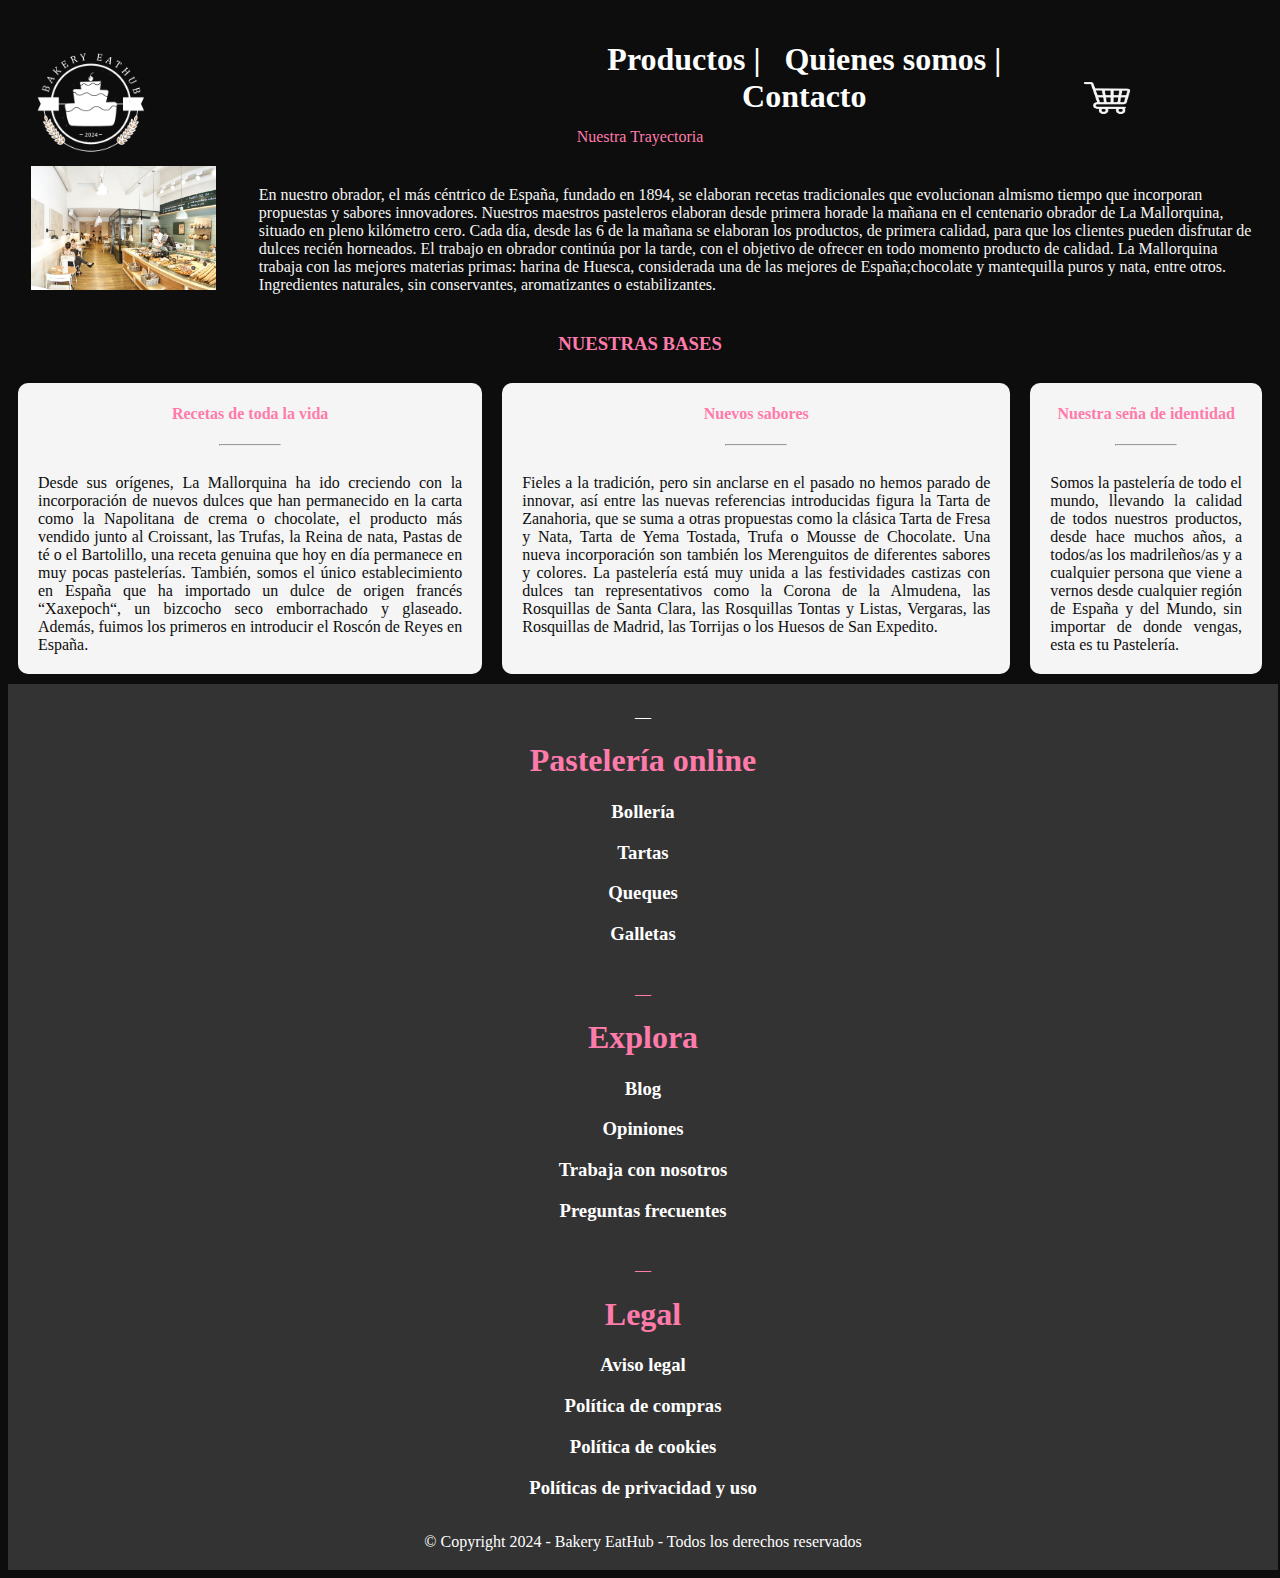
==== commit 29d1d062: "lastchange" ====
--- a/aboutUs/about.html
+++ b/aboutUs/about.html
@@ -10,41 +10,28 @@
 
 <body>
     <header>
-        <div class="about_logo"><a href="./index.html"></a>
-            <a href="../index.html"><img  src="../assets/logo.jpg" alt="Logo de la Pastelería"></a>
-        </div>
-        <div class="alert" style="display: none;">Producto Añadido correctamente</div>
         <section class="navbar">
             <div class="contenedor-imagen">
-                <div class="about_links">
+                <div class="links">
                     <h1 class="link"><a href="../tienda/shop.html">Productos |</a></h1>
                     <h1 class="link"><a href="../aboutUs/about.html">Quienes somos |</a></h1>
                     <h1 class="link"><a href="../contact/contact.html">Contacto</a></h1>
                 </div>
+                <div class="carrito">
+                    <img src="../assets/carrito-sf.png" alt="carrito">
+                </div>
             </div>
-            <div class="carro" onclick="showCart()">
-                <img src="/assets/carrito-sf.png" alt="carrito">
+            
+            <div class="logo"><a href="./index.html"></a>
+                <img src="../assets/logo.jpg" alt="logo">
             </div>
-            <div class="about_carrito carrito" style="display: none;">
-                <button class="about_carrito_close" onclick="hideCart()">X</button>
-                <div class="about_carrito_total">Total: 0.00€</div>
-            </div>
-    
-    
-            <!-- <div class="redes">
-                    <img class="instagram" src="/assets/insta.png" alt="instagram">
-                    <img class="tiktok" src="/assets/tiktok.png" alt="tiktok">
-                    <img class="pinterest" src="/assets/pinte.png" alt="pinterest">
-                    <img class="facebook" src="/assets/face.png" alt="facebook">
-                </div> -->
-    
         </section>
-    
+
     </header>
     <main id="aboutus_boxprincipal">
-        <div class="about_titulo_principal"> <h1>Nuestra Trayectoria</h1></div>
-        <div class="about_row superior">
-            <div class="about_img_top">
+        <div class="about_titulo_principal"> Nuestra Trayectoria</div>
+        <div class="about_row">
+            <div class="about_img">
                 <img src="/img/about_us/obrador.jpg">
             </div>
             <div class="about_boxtrayectoria">
@@ -64,7 +51,7 @@
         <h3 class="about_textointermedio">NUESTRAS BASES</h3>
 
         <div class="about_row">
-            <div class="about_colum_1">
+            <div class="about_colum">
                 <h4 class="about_titulo_principal_colum">Recetas de toda la vida</h4>
                 <hr />
                 <div class="about_textocolum">Desde sus orígenes, La Mallorquina ha ido creciendo con la incorporación
@@ -75,7 +62,7 @@
                     emborrachado y glaseado. Además, fuimos los primeros en introducir el Roscón de Reyes en España.
                 </div>
             </div>
-            <div class="about_colum_2">
+            <div class="about_colum">
                 <h4 class="about_titulo_principal_colum">Nuevos sabores</h4>
                 <hr />
                 <div class="about_textocolum">Fieles a la tradición, pero sin anclarse en el pasado no hemos parado de
@@ -86,7 +73,7 @@
                     de la Almudena, las Rosquillas de Santa Clara, las Rosquillas Tontas y Listas, Vergaras, las
                     Rosquillas de Madrid, las Torrijas o los Huesos de San Expedito.</div>
             </div>
-            <div class="about_colum_3">
+            <div class="about_colum">
                 <h4 class="about_titulo_principal_colum">Nuestra seña de identidad</h4>
                 <hr />
                 <div class="about_textocolum">Somos la pastelería de todo el mundo, llevando la calidad de todos
@@ -96,56 +83,38 @@
             </div>
         </div>
 
-        <section class="about_navmid">
-            <div class="about_img">
-                <img src="/assets/reloj.png" alt="reloj">
-                <h2 class="about_text_footer">Envio inmediato o programado</h2>
-            </div>
-            <div class="about_img">
-                <img src="/assets/bolsa.png" alt="bolsa">
-                <h2 class="about_text_footer">Recogida en tienda</h2>
-            </div>
-            <div class="about_img">
-                <img src="/assets/cartel.png" alt="cartelopen">
-                <h2 class="about_text_footer">Abierto de lunes a domingo</h2>
-            </div>
-            <div class="about_img">
-                <img src="/assets/escudo.png" alt="verificado">
-                <h2 class="about_text_footer">Pago rápido y 100% seguro</h2>
-            </div>
-        </section>
-        <div>
-        <div class ="about_listas">
-            <div class="about_lista1">
-                <p>______________________</p>
-                <h1 class="about_headlist">Pastelería online</h1>
-                <h3 class ="about_lista1-1">Bollería</h3>
-                <h3 class ="about_lista1-1">Tartas</h3>
-                <h3 class ="about_lista1-1">Queques</h3>
-                <h3 class ="about_lista1-1">Galletas</h3>
+    </main>
+
+    <footer>
+
+        <div class="about_listas">
+            <div class="lista1">
+                <p>__</p>
+                <h1 class="headlist">Pastelería online</h1>
+                <h3>Bollería</h3>
+                <h3>Tartas</h3>
+                <h3>Queques</h3>
+                <h3>Galletas</h3>
             </div>
 
             <div class="about_lista2">
-                <p>______________________</p>
-                <h1 class="about_headlist">Explora</h1>
-                <h3 class ="about_lista2-1">Blog</h3>
-                <h3 class ="about_lista2-1">Opiniones</h3>
-                <h3 class ="about_lista2-1">Trabaja con nosotros</h3>
-                <h3 class ="about_lista2-1">Preguntas frecuentes</h3>
+                <p>__</p>
+                <h1 class="headlist">Explora</h1>
+                <h3>Blog</h3>
+                <h3>Opiniones</h3>
+                <h3>Trabaja con nosotros</h3>
+                <h3>Preguntas frecuentes</h3>
             </div>
 
             <div class="about_lista3">
-                <p>______________________</p>
-                <h1 class="about_headlist">Legal</h1>
-                <h3 class ="about_lista3-1">Aviso legal</h3>
-                <h3 class ="about_lista3-1">Política de compras</h3>
-                <h3 class ="about_lista3-1">Política de cookies</h3>
-                <h3 class ="about_lista3-1">Políticas de privacidad y uso</h3>
+                <p>__</p>
+                <h1 class="headlist">Legal</h1>
+                <h3>Aviso legal</h3>
+                <h3>Política de compras</h3>
+                <h3>Política de cookies</h3>
+                <h3>Políticas de privacidad y uso</h3>
             </div>
         </div>
-    </div>
-    </main>
-    <footer>
         <p>&copy; Copyright 2024 - Bakery EatHub - Todos los derechos reservados</p>
     </footer>
 </body>
--- a/style/about.css
+++ b/style/about.css
@@ -8,6 +8,10 @@
   background-color: var(--fondo);
 }
 
+header {
+  color: var(--rosa-principal);
+  height: 30px;
+}
 
 
 .about_row {
@@ -16,15 +20,6 @@
   flex-direction: column;
 }
 
-header {
-    color: var(--rosa-principal);
-    height: 20%;
-}
-
-.superior {
-    flex-wrap: wrap;
-}
-
 .about_titulo_principal {
   color: var(--rosa-principal);
   display: flex;
@@ -51,11 +46,11 @@
   padding: 20px;
 }
 
-.about_img_top img {
-  position: relative;
-  display: block;
-  left: 60%;
-  width: 35%;
+.about_img img {
+  display: block;
+  margin-left: auto;
+  margin-right: auto;
+  width: 80%;
 }
 
 .about_imgcolum {
@@ -64,36 +59,13 @@
   justify-items: center;
 }
 
-.about_colum_1 {
+.about_colum {
   display: block;
   background-color: var(--gris-contraste);
   border-radius: 10px;
   margin: 10px;
 }
-.about_colum_2 {
-  display: block;
-  background-color: var(--gris-contraste);
-  border-radius: 10px;
-  margin: 10px;
-}
-.about_colum_3 {
-  display: block;
-  background-color: var(--gris-contraste);
-  border-radius: 10px;
-  margin: 10px;
-}
-.about_colum_1:hover{
-  scale: 110%;
-  background-color: #2073d3;
-}
-.about_colum_2:hover{
-  scale: 110%;
-  background-color: #2073d3;
-}
-.about_colum_3:hover{
-  scale: 110%;
-  background-color: #2073d3;
-}
+
 
 .about_textocolum {
   color: var(--fondo);
@@ -108,8 +80,8 @@
 
 
 footer {
-  background-color: var(--fondo);
-  color: var(--gris-contraste);
+  background-color: #333;
+  color: #fff;
   text-align: center;
   padding: 3px;
   /* position: fixed;*/
@@ -117,23 +89,32 @@
   width: 100%;
 }
 
-.about_lista1 {
-  display: inline-block;
-  top: 95%;
-  left: 2.5%;
+.about_listas {
+  display: flex;
+  justify-items: center;
+  flex-direction: column;
+}
+
+/* .about_lista1 {
+    display: inline-block;
+    position: relative;
+    top: 95%;
+    left: 7.5%;
 }
 
 .about_lista2 {
-  display: inline-block;
-  top: 95%;
-  left: 30.5%;
+    display: inline-block;
+    position: relative;
+    top: 95%;
+    left: 32.5%;
 }
 
 .about_lista3 {
-  display: inline-block;
-  top: 95%;
-  left: 57.5%;
-}
+    display: inline-block;
+    position: relative;
+    top: 95%;
+    left: 57.5%;
+} */
 
 .about_lista1>p {
   color: rgb(255, 123, 171);
@@ -148,42 +129,21 @@
   color: rgb(255, 123, 171);
 }
 
-.about_headlist {
-  color: rgb(255, 123, 171);
-}
-
-.about_headlist:hover {
-  text-decoration: underline;
-  scale: 105%;
-}
-.about_lista1-1:hover {
-  scale: 105%;
-}
-
-.about_lista2-1:hover {
-  scale: 105%;
-}
-
-.about_lista3-1:hover {
-  scale: 105%;
-}
-
+.headlist {
+  color: rgb(255, 123, 171);
+
+}
 
 .contenedor-imagen {
-  position: absolute;
+  position: relative;
   background-size: contain;
-  top: 5%;
-  left: 60%;
-}
-
-.about_links>h1 {
-  display: inline-block;
-  margin: 0 10px;
-  color: white;
-}
-.carro:hover{
-  scale: 105%;
-}
+}
+
+.contenedor-imagen>img {
+  width: 100%;
+  height: auto;
+}
+
 .links {
   position: absolute;
   top: 15%;
@@ -194,15 +154,6 @@
   padding: 20px;
 }
 
-.about_links {
-    display: flex;
-    align-content: center;
-    flex-wrap: wrap;
-    align-items: flex-end;
-    justify-content: flex-end;
-}
-.about_
-
 .links>img {
   width: 10%;
   height: 50%;
@@ -213,22 +164,16 @@
   margin: 0 10px;
 }
 
-.about_carrito.carrito {
-  position: fixed;
+.carrito {
+  position: absolute;
   background-size: contain;
-  background-color: var(--gris-contraste);
   top: 10%;
-  left: 78%;
-}
-
-.carro {
-    position: relative;
-    width: 7%;
-    left: 91%;
-}
-
-.carro>img {
-    width: 95%;
+  left: 85%;
+}
+
+.carrito>img {
+  width: 50px;
+  height: 40px;
 }
 
 .titulo {
@@ -265,29 +210,20 @@
   display: block;
 }
 
-.about_logo {
-  position: absolute;
-  top: 2%;
+.logo {
+  position: absolute;
+  top: 5%;
   left: 2.5%;
 }
 
-.about_logo img {
-  width: 60%;
-  height: auto;
-}
-.about_logo img:hover{
-  scale: 110%;
-}
-
 .logo>img {
-  width: 60%;
+  width: 40%;
   height: auto;
 }
 
 .link:hover {
   scale: 105%;
-  text-decoration-line: underline;
-  text-decoration-color: rgb(255, 123, 171) ;
+  text-decoration: underline;
 }
 
 .link>a {
@@ -365,62 +301,26 @@
   padding: 5px;
 }
 
-.about_navmid {
-  background-color: #222222;
-    display: flex;
-    justify-items: center;
-    flex-direction: column;
-}
-
-.about_img {
-    color: white;
-    display: inline-block;
-    margin-right: 5%;
-    margin-left: 5%;
-    text-align: center;
-
-}
-.about_img > img {
-  width: 20%;
-  height: auto;
-}
-.about_img > img:hover{
-  scale: 105%;
-}
-.about_text_footer:hover{
-  scale: 105%;
-}
-.alert {
-    position: absolute;
-    background-color: var(--rosa-principal);
-    color: var(--fondo);
-    border-radius: 5px;
-    top: 50%;
-    margin-left: 34%;
-    width: 228px;
-    height: 69px;
-}
-
 @media screen and (min-width: 500px) {
   .about_row {
     flex-direction: row;
   }
 
-  .about_listas {
+  .listas {
     flex-direction: row;
     justify-content: space-around;
     padding: 20px;
-    background-color: white;
   }
 
   .shop_box_general {
     flex-direction: row;
   }
-
-  .about_navmid {
-    flex-direction: row;
-  }
-}
- 
+}
 
 @media screen and (min-width: 1025px) {}
+
+header {
+  color: var(--rosa-principal);
+  height: 30px;
+  padding-top: 70px; /* Ajusta este valor según lo necesites para bajar el encabezado */
+}
